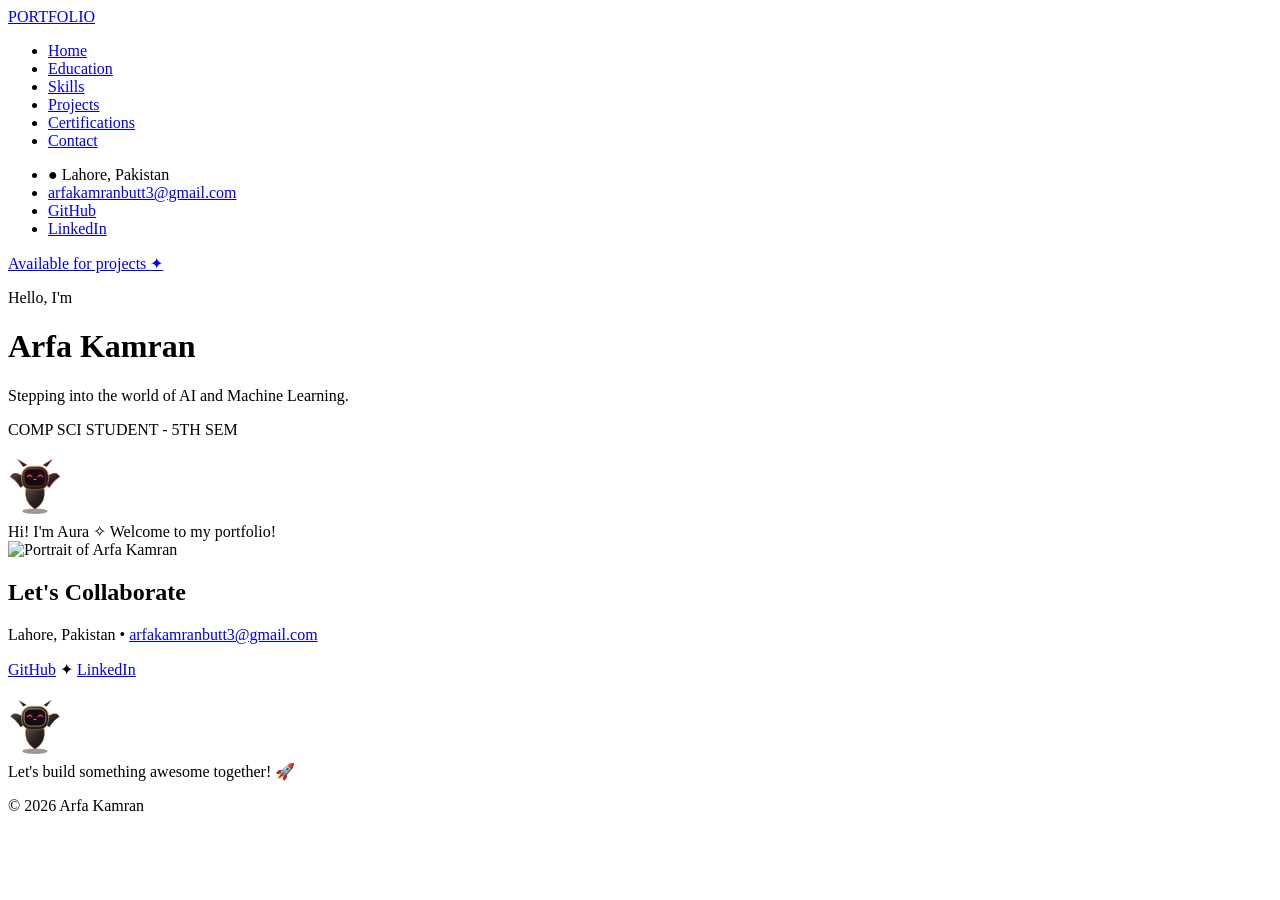
==== index.html @ 4808820e "main about-me page" ====
<!DOCTYPE html>
<html lang="en">
<head>
  <meta charset="UTF-8">
  <meta name="viewport" content="width=device-width, initial-scale=1.0">
  <title>Arfa Kamran | Computer Science Student</title>
  <meta name="description" content="CV website of Arfa Kamran, a BS Computer Science student passionate about software engineering, ML and AI.">
  <link rel="preconnect" href="https://fonts.googleapis.com">
  <link rel="preconnect" href="https://fonts.gstatic.com" crossorigin>
  <link href="https://fonts.googleapis.com/css2?family=Playfair+Display:wght@700;900&family=Barlow+Condensed:wght@400;500;600&family=Barlow:wght@400;500&display=swap" rel="stylesheet">
  <link rel="stylesheet" href="style.css">
</head>
<body>
  <nav class="nav" id="nav">
    <div class="nav__inner">
      <a class="nav__brand" href="index.html">PORTFOLIO</a>
      <ul class="nav__links">
        <li><a href="index.html" class="is-active">Home</a></li>
        <li><a href="education.html">Education</a></li>
        <li><a href="skills.html">Skills</a></li>
        <li><a href="projects.html">Projects</a></li>
        <li><a href="certifications.html">Certifications</a></li>
        <li><a href="contact.html">Contact</a></li>
      </ul>
    </div>
  </nav>

  <main class="page">
    <!-- HERO -->
    <header class="hero panel load-fade-in" id="home">
      <ul class="hero__contact load-slide-left" style="--delay: 100ms;">
        <li><span class="ico">&#9679;</span> Lahore, Pakistan</li>
        <li><a href="mailto:arfakamranbutt3@gmail.com">arfakamranbutt3@gmail.com</a></li>
        <li><a href="https://github.com/arfakamranbutt" target="_blank" rel="noopener">GitHub</a></li>
        <li><a href="https://www.linkedin.com/in/arfa-kamran-147044344/" target="_blank" rel="noopener">LinkedIn</a></li>
      </ul>

      <a class="pill load-slide-right" href="contact.html">Available for projects <span>&#10022;</span></a>

      <div class="hero__text">
        <p class="hero__hello load-slide-left" style="--delay: 200ms;">Hello, I'm</p>
        <h1 class="hero__name load-slide-left" style="--delay: 350ms;">
          <span class="hero__first">Arfa</span>
          <span class="hero__last">Kamran</span>
        </h1>
        <p class="hero__role load-slide-left" style="--delay: 500ms;">Stepping into the world of AI and Machine Learning.</p>
        <p class="hero__tagline load-slide-left" style="--delay: 600ms;">COMP SCI STUDENT - 5TH SEM</p>

        <!-- AURA HERO INLINE COMPANION -->
        <div class="hero__aura load-fade-zoom" style="--delay: 750ms;">
          <div class="aura__svg-wrap">
            <svg class="aura__svg" viewBox="0 0 120 140" width="54" height="63" xmlns="http://www.w3.org/2000/svg">
              <defs>
                <linearGradient id="auraMetal1" x1="0%" y1="0%" x2="100%" y2="100%">
                  <stop offset="0%" stop-color="#5a4d4a" />
                  <stop offset="50%" stop-color="#2a2220" />
                  <stop offset="100%" stop-color="#181312" />
                </linearGradient>
                <linearGradient id="auraGold1" x1="0%" y1="0%" x2="0%" y2="100%">
                  <stop offset="0%" stop-color="#d4af37" />
                  <stop offset="100%" stop-color="#7a5c1e" />
                </linearGradient>
              </defs>
              <ellipse cx="60" cy="125" rx="28" ry="6" fill="rgba(0,0,0,0.4)" class="aura__shadow" />
              <g class="aura__wing aura__wing--left">
                <path d="M 42 55 Q 15 30 5 48 Q 20 58 28 72 Q 38 65 44 60 Z" fill="url(#auraMetal1)" stroke="#a8203a" stroke-width="1.5" />
              </g>
              <g class="aura__wing aura__wing--right">
                <path d="M 78 55 Q 105 30 115 48 Q 100 58 92 72 Q 82 65 76 60 Z" fill="url(#auraMetal1)" stroke="#a8203a" stroke-width="1.5" />
              </g>
              <path d="M 40 75 Q 35 105 60 120 Q 85 105 80 75 Z" fill="url(#auraMetal1)" stroke="#7a5c1e" stroke-width="1.2" />
              <path d="M 38 72 Q 60 82 82 72" fill="none" stroke="url(#auraGold1)" stroke-width="3" stroke-linecap="round" />
              <rect x="30" y="25" width="60" height="52" rx="22" fill="url(#auraMetal1)" stroke="url(#auraGold1)" stroke-width="2" />
              <polygon points="34,26 22,10 42,22" fill="url(#auraMetal1)" stroke="#a8203a" stroke-width="1" />
              <polygon points="86,26 98,10 78,22" fill="url(#auraMetal1)" stroke="#a8203a" stroke-width="1" />
              <rect x="36" y="31" width="48" height="38" rx="14" fill="#120c10" stroke="#a8203a" stroke-width="1.5" />
              <g class="aura__face">
                <path d="M 43 48 Q 48 42 53 48" fill="none" stroke="#ff3b60" stroke-width="3" stroke-linecap="round" />
                <path d="M 67 48 Q 72 42 77 48" fill="none" stroke="#ff3b60" stroke-width="3" stroke-linecap="round" />
                <path d="M 57 54 Q 60 57 63 54" fill="none" stroke="#ff8095" stroke-width="2" stroke-linecap="round" />
              </g>
            </svg>
          </div>
          <div class="hero__aura-bubble">Hi! I'm Aura ✧ Welcome to my portfolio!</div>
        </div>
      </div>

      <div class="hero__photo load-fade-zoom" style="--delay: 250ms;">
        <img src="imgs/pic.jpg" alt="Portrait of Arfa Kamran">
      </div>
    </header>

    <!-- FOOTER -->
    <footer class="footer" id="contact">
      <section class="panel panel--red reveal footer__collaborate">
        <div class="footer__info">
          <h2 class="contact__title">Let's Collaborate</h2>
          <p class="contact__loc">Lahore, Pakistan &bull; <a class="contact__mail" id="emailLink" href="mailto:arfakamranbutt3@gmail.com">arfakamranbutt3@gmail.com</a></p>
          <p class="contact__links">
            <a href="https://github.com/arfakamranbutt" target="_blank" rel="noopener">GitHub</a>
            <span>&#10022;</span>
            <a href="https://www.linkedin.com/in/arfa-kamran-147044344/" target="_blank" rel="noopener">LinkedIn</a>
          </p>
          <p class="contact__note" id="copyNote" aria-live="polite"></p>
        </div>

        <div class="footer__aura">
          <svg class="aura__svg" viewBox="0 0 120 140" width="54" height="63" xmlns="http://www.w3.org/2000/svg">
            <ellipse cx="60" cy="125" rx="28" ry="6" fill="rgba(0,0,0,0.4)" class="aura__shadow" />
            <g class="aura__wing aura__wing--left">
              <path d="M 42 55 Q 15 30 5 48 Q 20 58 28 72 Q 38 65 44 60 Z" fill="url(#auraMetal1)" stroke="#fff" stroke-width="1" />
            </g>
            <g class="aura__wing aura__wing--right">
              <path d="M 78 55 Q 105 30 115 48 Q 100 58 92 72 Q 82 65 76 60 Z" fill="url(#auraMetal1)" stroke="#fff" stroke-width="1" />
            </g>
            <path d="M 40 75 Q 35 105 60 120 Q 85 105 80 75 Z" fill="url(#auraMetal1)" stroke="#7a5c1e" stroke-width="1.2" />
            <rect x="30" y="25" width="60" height="52" rx="22" fill="url(#auraMetal1)" stroke="url(#auraGold1)" stroke-width="2" />
            <polygon points="34,26 22,10 42,22" fill="url(#auraMetal1)" stroke="#fff" stroke-width="1" />
            <polygon points="86,26 98,10 78,22" fill="url(#auraMetal1)" stroke="#fff" stroke-width="1" />
            <rect x="36" y="31" width="48" height="38" rx="14" fill="#120c10" stroke="#fff" stroke-width="1" />
            <g class="aura__face">
              <path d="M 43 48 Q 48 42 53 48" fill="none" stroke="#ff3b60" stroke-width="3" stroke-linecap="round" />
              <path d="M 67 48 Q 72 42 77 48" fill="none" stroke="#ff3b60" stroke-width="3" stroke-linecap="round" />
              <path d="M 57 54 Q 60 57 63 54" fill="none" stroke="#ff8095" stroke-width="2" stroke-linecap="round" />
            </g>
          </svg>
          <div class="footer__aura-bubble">Let's build something awesome together! 🚀</div>
        </div>
      </section>
      
      <p class="footer__credits">&copy; <span id="year">2026</span> Arfa Kamran</p>
    </footer>
  </main>

  <script src="script.js"></script>
</body>
</html>
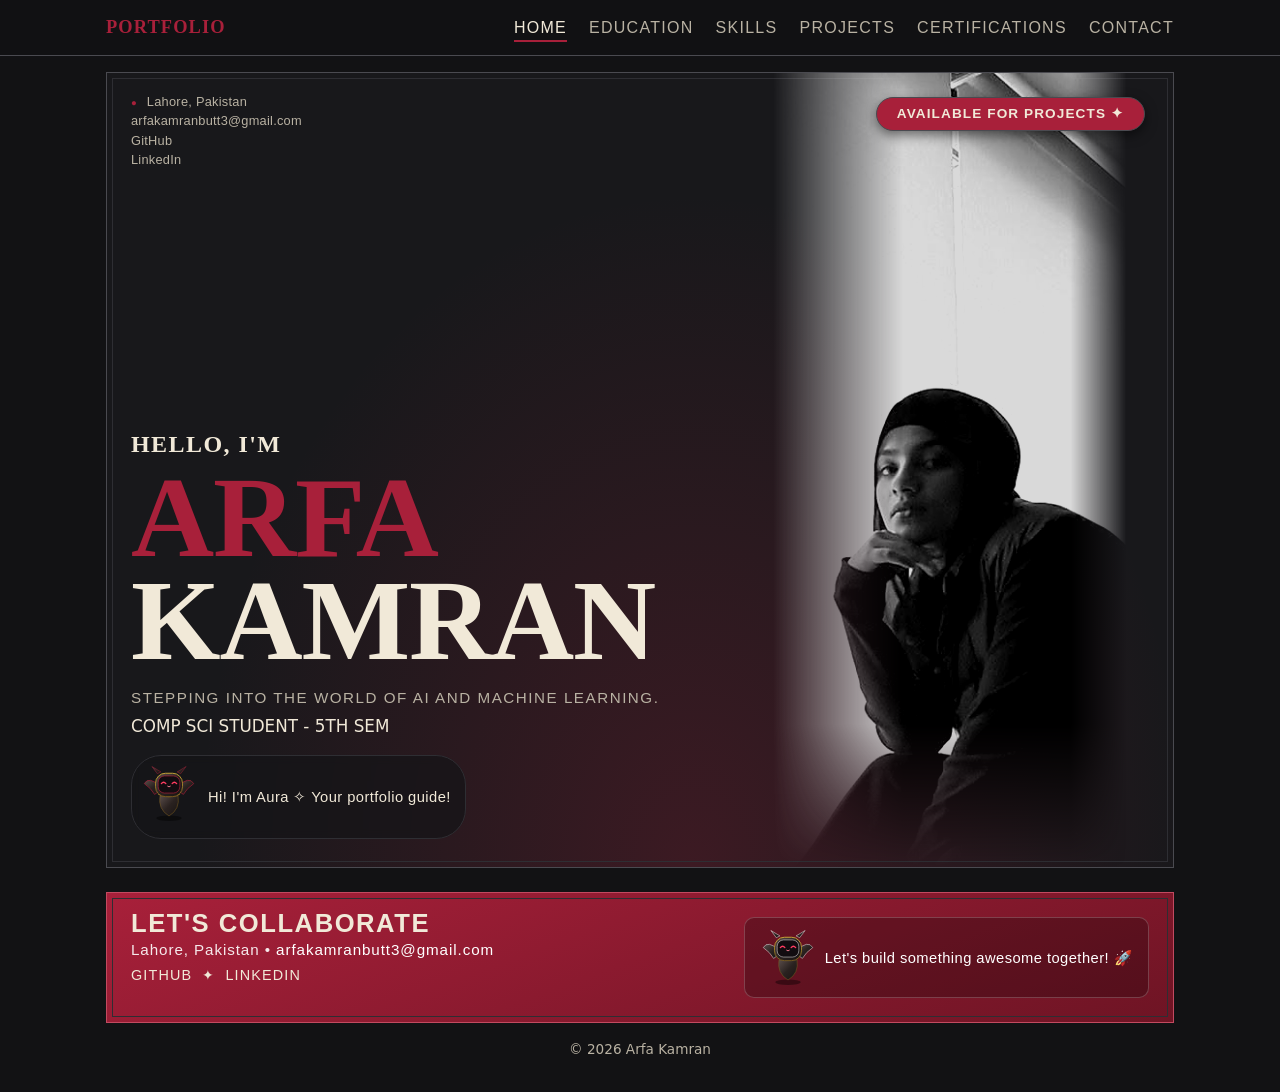
==== commit b37ac79f: "." ====
--- a/index.html
+++ b/index.html
@@ -81,7 +81,7 @@
               </g>
             </svg>
           </div>
-          <div class="hero__aura-bubble">Hi! I'm Aura ✧ Welcome to my portfolio!</div>
+          <div class="hero__aura-bubble">Hi! I'm Aura ✧ Your portfolio guide! </div>
         </div>
       </div>
 
--- a/style.css
+++ b/style.css
@@ -0,0 +1,509 @@
+/* ---------- Theme ---------- */
+:root {
+  --bg: #121214;
+  --panel: #18181b;
+  --card: #202024;
+  --line: #4a4a50;
+  --line-soft: #2e2e33;
+  --red: #a8203a;
+  --red-deep: #6e1424;
+  --cream: #f1e9d8;
+  --muted: #b9b2a3;
+  --display: "Playfair Display", Georgia, serif;
+  --heading: "Barlow Condensed", "Arial Narrow", sans-serif;
+  --body: "Barlow", system-ui, sans-serif;
+  --nav-h: 56px;
+}
+
+*, *::before, *::after { box-sizing: border-box; margin: 0; padding: 0; }
+html { scroll-behavior: smooth; }
+body {
+  background: var(--bg);
+  color: var(--cream);
+  font-family: var(--body);
+  line-height: 1.5;
+  -webkit-font-smoothing: antialiased;
+}
+a { color: inherit; text-decoration: none; }
+ul, ol { list-style: none; }
+img { display: block; max-width: 100%; }
+
+.page { max-width: 1100px; margin: 0 auto; padding: 16px; }
+section, header { scroll-margin-top: calc(var(--nav-h) + 12px); }
+
+/* ---------- Navbar ---------- */
+.nav {
+  position: sticky; top: 0; z-index: 50;
+  height: var(--nav-h);
+  background: rgba(18,18,20,.92);
+  -webkit-backdrop-filter: blur(8px); backdrop-filter: blur(8px);
+  border-bottom: 1px solid var(--line);
+}
+.nav__inner {
+  max-width: 1100px; height: 100%; margin: 0 auto; padding: 0 16px;
+  display: flex; align-items: center; justify-content: space-between; gap: 16px;
+}
+.nav__brand {
+  font-family: var(--display); font-weight: 900; font-size: 1.15rem;
+  letter-spacing: .06em; text-transform: uppercase; color: var(--red);
+  white-space: nowrap;
+}
+.nav__links { display: flex; gap: 22px; }
+.nav__links a {
+  position: relative; padding: 6px 0;
+  font-family: var(--heading); font-size: 1rem; letter-spacing: .08em; text-transform: uppercase;
+  color: var(--muted); transition: color .2s;
+}
+.nav__links a::after {
+  content: ""; position: absolute; left: 0; bottom: 0; height: 2px; width: 0;
+  background: var(--red); transition: width .25s;
+}
+.nav__links a:hover, .nav__links a.is-active { color: var(--cream); }
+.nav__links a:hover::after, .nav__links a.is-active::after { width: 100%; }
+
+/* ---------- Panels ---------- */
+.panel {
+  position: relative;
+  background: var(--panel);
+  border: 1px solid var(--line);
+  padding: 24px;
+}
+.panel::after {
+  content: "";
+  position: absolute;
+  inset: 5px;
+  border: 1px solid var(--line-soft);
+  pointer-events: none;
+}
+.panel__title {
+  font-family: var(--heading);
+  font-weight: 600;
+  font-size: 1.65rem;
+  letter-spacing: .04em;
+  text-transform: uppercase;
+  margin-bottom: 16px;
+}
+.star { color: var(--red); font-size: .9rem; margin-left: 4px; }
+.panel__head { display: flex; justify-content: space-between; align-items: baseline; gap: 12px; flex-wrap: wrap; }
+.panel__link { font-family: var(--heading); font-size: .95rem; letter-spacing: .08em; text-transform: uppercase; color: var(--muted); }
+.panel__link:hover { color: var(--cream); }
+
+/* ---------- Hero ---------- */
+.hero {
+  height: calc(100vh - var(--nav-h) - 48px);
+  height: calc(100svh - var(--nav-h) - 48px);
+  min-height: 520px;
+  overflow: hidden;
+  display: grid;
+  grid-template-columns: 1.25fr .75fr;
+  align-items: end;
+  padding: 0;
+  background:
+    radial-gradient(ellipse at 55% 100%, rgba(168,32,58,.25), transparent 60%),
+    var(--panel);
+}
+.hero__contact {
+  position: absolute; top: 20px; left: 24px; z-index: 3;
+  font-family: var(--heading); font-size: .8rem; letter-spacing: .02em;
+  display: grid; gap: 2px; color: var(--muted); line-height: 1.35;
+}
+.hero__contact a:hover { color: var(--cream); }
+.ico { color: var(--red); font-size: .6rem; margin-right: 6px; }
+
+.pill {
+  position: absolute; top: 24px; right: 28px; z-index: 10;
+  background: var(--red);
+  box-shadow: 0 4px 12px rgba(0, 0, 0, 0.5);
+  border: 1px solid var(--line);
+  border-radius: 999px;
+  padding: 6px 20px;
+  font-family: var(--heading); font-size: .85rem; letter-spacing: .08em; text-transform: uppercase;
+  color: var(--cream);
+  font-weight: 600;
+  transition: transform .25s ease, background-color .2s, border-color .2s;
+}
+.pill span { color: var(--cream); }
+.pill:hover { 
+  border-color: var(--cream); 
+  background-color: var(--red-deep); 
+  transform: translateY(-2px);
+}
+
+.hero__text {
+  position: relative; z-index: 2;
+  padding: 80px 0 28px 24px;
+}
+.hero__hello {
+  font-family: var(--display); font-weight: 700; font-size: 1.5rem;
+  letter-spacing: .06em; text-transform: uppercase; margin-bottom: 4px;
+}
+.hero__name {
+  font-family: var(--display); font-weight: 900; text-transform: uppercase;
+  line-height: .9; letter-spacing: -.01em;
+  font-size: clamp(3.4rem, min(10vw, 16vh), 7.2rem);
+}
+.hero__first { display: block; color: var(--red); }
+.hero__last  { display: block; color: var(--cream); }
+.hero__role {
+  margin-top: 14px;
+  font-family: var(--heading); font-size: .95rem; letter-spacing: .1em; text-transform: uppercase;
+  color: var(--muted);
+}
+.hero__tagline { margin-top: 4px; max-width: 35ch; font-size: 1.05rem; }
+
+/* HERO AURA INLINE BANNER */
+.hero__aura {
+  margin-top: 16px;
+  display: inline-flex;
+  align-items: center;
+  gap: 12px;
+  background: rgba(20, 20, 24, 0.7);
+  border: 1px solid var(--line-soft);
+  padding: 6px 14px 6px 10px;
+  border-radius: 30px;
+  backdrop-filter: blur(4px);
+}
+
+.hero__aura-bubble {
+  font-family: var(--heading);
+  font-size: 0.92rem;
+  letter-spacing: 0.03em;
+  color: var(--cream);
+}
+
+.hero__photo {
+  position: relative; z-index: 1;
+  align-self: stretch;
+  min-height: 420px;
+  overflow: hidden;
+  margin-right: 28px;
+}
+.hero__photo img {
+  position: absolute; inset: 0;
+  width: 100%; height: 100%;
+  object-fit: cover; object-position: 50% 30%;
+  filter: grayscale(1) contrast(1.1) brightness(0.85);
+  -webkit-mask-image: linear-gradient(to right, transparent 0%, #000 35%, #000 80%, transparent 95%),
+                      linear-gradient(to top, transparent 0%, #000 18%);
+  -webkit-mask-composite: source-in;
+          mask-image: linear-gradient(to right, transparent 0%, #000 35%, #000 80%, transparent 95%),
+                      linear-gradient(to top, transparent 0%, #000 18%);
+          mask-composite: intersect;
+}
+
+/* ---------- Timeline ---------- */
+.timeline { position: relative; display: grid; gap: 20px; padding-left: 22px; }
+.timeline::before {
+  content: ""; position: absolute; left: 4px; top: 8px; bottom: 8px;
+  width: 1px; background: var(--line);
+}
+.timeline li { position: relative; display: grid; grid-template-columns: 120px 1fr; gap: 16px; align-items: baseline; }
+.timeline li::before {
+  content: ""; position: absolute; left: -22px; top: 8px;
+  width: 9px; height: 9px; border-radius: 50%;
+  background: var(--panel); border: 2px solid var(--red);
+}
+.timeline__year { font-family: var(--heading); color: var(--muted); font-size: .95rem; letter-spacing: .04em; }
+.timeline strong { font-family: var(--heading); font-weight: 600; font-size: 1.15rem; letter-spacing: .02em; }
+.timeline em { color: var(--muted); font-style: normal; }
+
+/* ---------- Skills ---------- */
+.chips { display: grid; grid-template-columns: repeat(auto-fill, minmax(140px, 1fr)); gap: 10px; }
+.chips li {
+  border: 1px solid var(--line);
+  background: var(--card);
+  padding: 8px 12px;
+  text-align: center;
+  font-family: var(--heading); font-size: 1rem; letter-spacing: .04em;
+  transition: border-color .2s, transform .2s;
+}
+.chips li:hover { border-color: var(--red); transform: translateY(-2px); }
+
+/* ---------- Projects ---------- */
+.cards { display: grid; grid-template-columns: repeat(2, 1fr); gap: 14px; }
+.card {
+  background: var(--card);
+  border: 1px solid var(--line);
+  padding: 18px;
+  display: flex; flex-direction: column; gap: 8px;
+  transition: border-color .2s, transform .2s;
+}
+.card:hover { border-color: var(--red); transform: translateY(-3px); }
+.card h3 { font-family: var(--heading); font-weight: 600; font-size: 1.35rem; letter-spacing: .04em; text-transform: uppercase; }
+.card p { color: var(--muted); font-size: .92rem; }
+.card ul { font-size: .88rem; }
+.card li { padding-left: 14px; position: relative; }
+.card li::before { content: ""; position: absolute; left: 0; top: .6em; width: 5px; height: 5px; background: var(--red); border-radius: 50%; }
+.card a { margin-top: auto; padding-top: 6px; font-family: var(--heading); letter-spacing: .06em; text-transform: uppercase; font-size: .9rem; color: var(--cream); }
+.card a:hover { color: var(--red); }
+
+/* ---------- AURA DASHED BANNER ---------- */
+.aura-banner {
+  margin-top: 16px;
+  background: var(--card);
+  border: 1px dashed var(--line);
+  padding: 12px 16px;
+  display: flex;
+  align-items: center;
+  justify-content: flex-start;
+  gap: 14px;
+  position: relative;
+  cursor: pointer;
+  transition: border-color 0.25s ease, background-color 0.25s ease;
+}
+
+.aura-banner:hover {
+  border-color: var(--red);
+  background-color: #242429;
+}
+
+.aura-banner__svg-wrap {
+  flex-shrink: 0;
+  display: flex;
+  align-items: center;
+  justify-content: center;
+}
+
+.aura-banner__svg-wrap svg, .aura__svg {
+  animation: auraFloat 3.2s ease-in-out infinite;
+}
+
+.aura__wing--left {
+  transform-origin: 42px 55px;
+  animation: wingFlapLeft 1.8s ease-in-out infinite alternate;
+}
+
+.aura__wing--right {
+  transform-origin: 78px 55px;
+  animation: wingFlapRight 1.8s ease-in-out infinite alternate;
+}
+
+.aura__shadow {
+  animation: shadowPulse 3.2s ease-in-out infinite;
+  transform-origin: center;
+}
+
+.aura__lantern {
+  animation: lanternSway 2s ease-in-out infinite alternate;
+  transform-origin: 86px 68px;
+}
+
+.aura-banner__svg-wrap.is-excited svg {
+  animation: auraSpin 0.6s cubic-bezier(0.175, 0.885, 0.32, 1.275);
+}
+
+.aura-banner__dialogue {
+  display: flex;
+  align-items: center;
+  gap: 8px;
+  background: rgba(18, 18, 20, 0.95);
+  border: 1px solid var(--line-soft);
+  padding: 10px 14px;
+  border-radius: 8px;
+  font-family: var(--heading);
+  font-size: 0.95rem;
+  letter-spacing: 0.03em;
+  color: var(--cream);
+  position: relative;
+  flex-grow: 1;
+}
+
+.aura-banner__dialogue::before {
+  content: "";
+  position: absolute;
+  left: -6px;
+  top: 50%;
+  transform: translateY(-50%) rotate(45deg);
+  width: 10px;
+  height: 10px;
+  background: rgba(18, 18, 20, 0.95);
+  border-left: 1px solid var(--line-soft);
+  border-bottom: 1px solid var(--line-soft);
+}
+
+.aura-banner__sparkle {
+  color: var(--red);
+  font-size: 1rem;
+}
+
+.aura-banner__dialogue p {
+  margin: 0;
+  color: var(--muted);
+  transition: color 0.2s ease;
+}
+
+.aura-banner:hover .aura-banner__dialogue p {
+  color: var(--cream);
+}
+
+/* ---------- Certifications ---------- */
+.certs { display: grid; grid-template-columns: 1fr; gap: 10px; }
+.cert {
+  display: flex; flex-direction: column; gap: 2px; text-align: left;
+  background: var(--card); border: 1px solid var(--line);
+  padding: 12px 16px; font-size: .85rem; color: var(--muted);
+  transition: border-color .25s ease;
+}
+.cert:hover { border-color: var(--red); }
+.cert strong { font-family: var(--heading); font-weight: 600; color: var(--cream); font-size: 1.05rem; letter-spacing: .04em; text-transform: uppercase; }
+.cert span { font-size: 0.9rem; color: var(--muted); }
+
+/* ---------- Footer ---------- */
+.footer { 
+  margin-top: 24px; 
+  display: flex; 
+  flex-direction: column; 
+  gap: 12px;
+}
+.panel--red { 
+  background: linear-gradient(160deg, var(--red), var(--red-deep)); 
+  border-color: #c24a60; 
+  padding: 18px 24px;
+}
+.footer__collaborate {
+  display: flex;
+  align-items: center;
+  justify-content: space-between;
+  gap: 20px;
+}
+
+.footer__info {
+  display: flex;
+  flex-direction: column;
+  gap: 2px;
+  text-align: left;
+}
+
+.contact__title { 
+  font-family: var(--heading); 
+  font-weight: 600; 
+  font-size: 1.6rem; 
+  letter-spacing: .06em; 
+  text-transform: uppercase; 
+  line-height: 1;
+}
+.contact__loc { 
+  font-family: var(--heading); 
+  letter-spacing: .06em; 
+  font-size: .95rem; 
+  color: rgba(255, 255, 255, 0.9);
+}
+.contact__mail { 
+  display: inline-block; 
+  word-break: break-all; 
+  border-bottom: 1px stroke rgba(255,255,255,.5); 
+  color: #fff;
+}
+.contact__mail:hover { text-decoration: underline; }
+.contact__links { 
+  margin-top: 2px; 
+  font-family: var(--heading); 
+  letter-spacing: .08em; 
+  text-transform: uppercase; 
+  display: flex; 
+  gap: 10px; 
+  font-size: 0.9rem;
+}
+.contact__links a:hover { text-decoration: underline; }
+.contact__note { min-height: 1.2em; font-size: .8rem; opacity: .9; }
+
+/* FOOTER AURA WRAPPER */
+.footer__aura {
+  display: flex;
+  align-items: center;
+  gap: 10px;
+  background: rgba(0, 0, 0, 0.25);
+  border: 1px solid rgba(255, 255, 255, 0.2);
+  padding: 8px 16px;
+  border-radius: 10px;
+}
+
+.footer__aura-bubble {
+  font-family: var(--heading);
+  font-size: 0.92rem;
+  letter-spacing: 0.03em;
+  color: #fff;
+  white-space: nowrap;
+}
+
+.footer__credits { text-align: center; color: var(--muted); font-size: .85rem; padding: 4px 0 16px; }
+
+/* ---------- Keyframes ---------- */
+@keyframes fadeInUp { from { opacity: 0; transform: translateY(30px); } to { opacity: 1; transform: translateY(0); } }
+@keyframes slideInLeft { from { opacity: 0; transform: translateX(-40px); } to { opacity: 1; transform: translateX(0); } }
+@keyframes slideInRight { from { opacity: 0; transform: translateX(45px); } to { opacity: 1; transform: translateX(0); } }
+@keyframes fadeZoomIn { from { opacity: 0; transform: scale(0.95); } to { opacity: 1; transform: scale(1); } }
+
+.load-fade-in { opacity: 0; animation: fadeInUp 0.9s cubic-bezier(0.2, 0.8, 0.2, 1) forwards; }
+.load-slide-left { opacity: 0; animation: slideInLeft 0.85s cubic-bezier(0.16, 1, 0.3, 1) forwards; animation-delay: var(--delay, 0ms); }
+.load-slide-right { opacity: 0; animation: slideInRight 0.85s cubic-bezier(0.16, 1, 0.3, 1) forwards; animation-delay: var(--delay, 0ms); }
+.load-fade-zoom { opacity: 0; animation: fadeZoomIn 1s cubic-bezier(0.16, 1, 0.3, 1) forwards; animation-delay: var(--delay, 0ms); }
+
+.reveal { opacity: 0; transform: translateY(40px); transition: opacity .8s ease, transform .8s ease; }
+.reveal.is-visible { opacity: 1; transform: none; }
+
+@keyframes auraFloat {
+  0%, 100% { transform: translateY(0); }
+  50% { transform: translateY(-5px); }
+}
+
+@keyframes wingFlapLeft {
+  0% { transform: rotate(0deg); }
+  100% { transform: rotate(-20deg) scaleY(0.88); }
+}
+
+@keyframes wingFlapRight {
+  0% { transform: rotate(0deg); }
+  100% { transform: rotate(20deg) scaleY(0.88); }
+}
+
+@keyframes shadowPulse {
+  0%, 100% { transform: scale(1); opacity: 0.4; }
+  50% { transform: scale(0.7); opacity: 0.2; }
+}
+
+@keyframes lanternSway {
+  0% { transform: rotate(-8deg); }
+  100% { transform: rotate(10deg); }
+}
+
+@keyframes auraSpin {
+  0% { transform: scale(1) rotate(0deg); }
+  50% { transform: scale(1.2) rotate(180deg); }
+  100% { transform: scale(1) rotate(360deg); }
+}
+
+/* Responsive Overrides */
+@media (max-width: 860px) {
+  .hero { height: auto; min-height: 0; grid-template-columns: 1fr; }
+  .hero__text { padding: 120px 24px 28px; }
+  .hero__photo { min-height: 360px; margin-right: 0; }
+  .cards { grid-template-columns: 1fr; }
+  .footer__collaborate {
+    flex-direction: column;
+    text-align: center;
+    align-items: center;
+  }
+  .footer__info {
+    align-items: center;
+    text-align: center;
+  }
+}
+
+@media (max-width: 560px) {
+  .nav__brand { display: none; }
+  .nav__inner { padding: 0 10px; }
+  .nav__links { width: 100%; justify-content: space-between; gap: 6px; }
+  .nav__links a { font-size: .75rem; letter-spacing: .03em; }
+  .page { padding: 10px; }
+  .panel { padding: 20px; }
+  .timeline li { grid-template-columns: 1fr; gap: 2px; }
+  .pill { display: none; }
+  .aura-banner {
+    flex-direction: column;
+    text-align: center;
+  }
+  .aura-banner__dialogue::before {
+    display: none;
+  }
+}
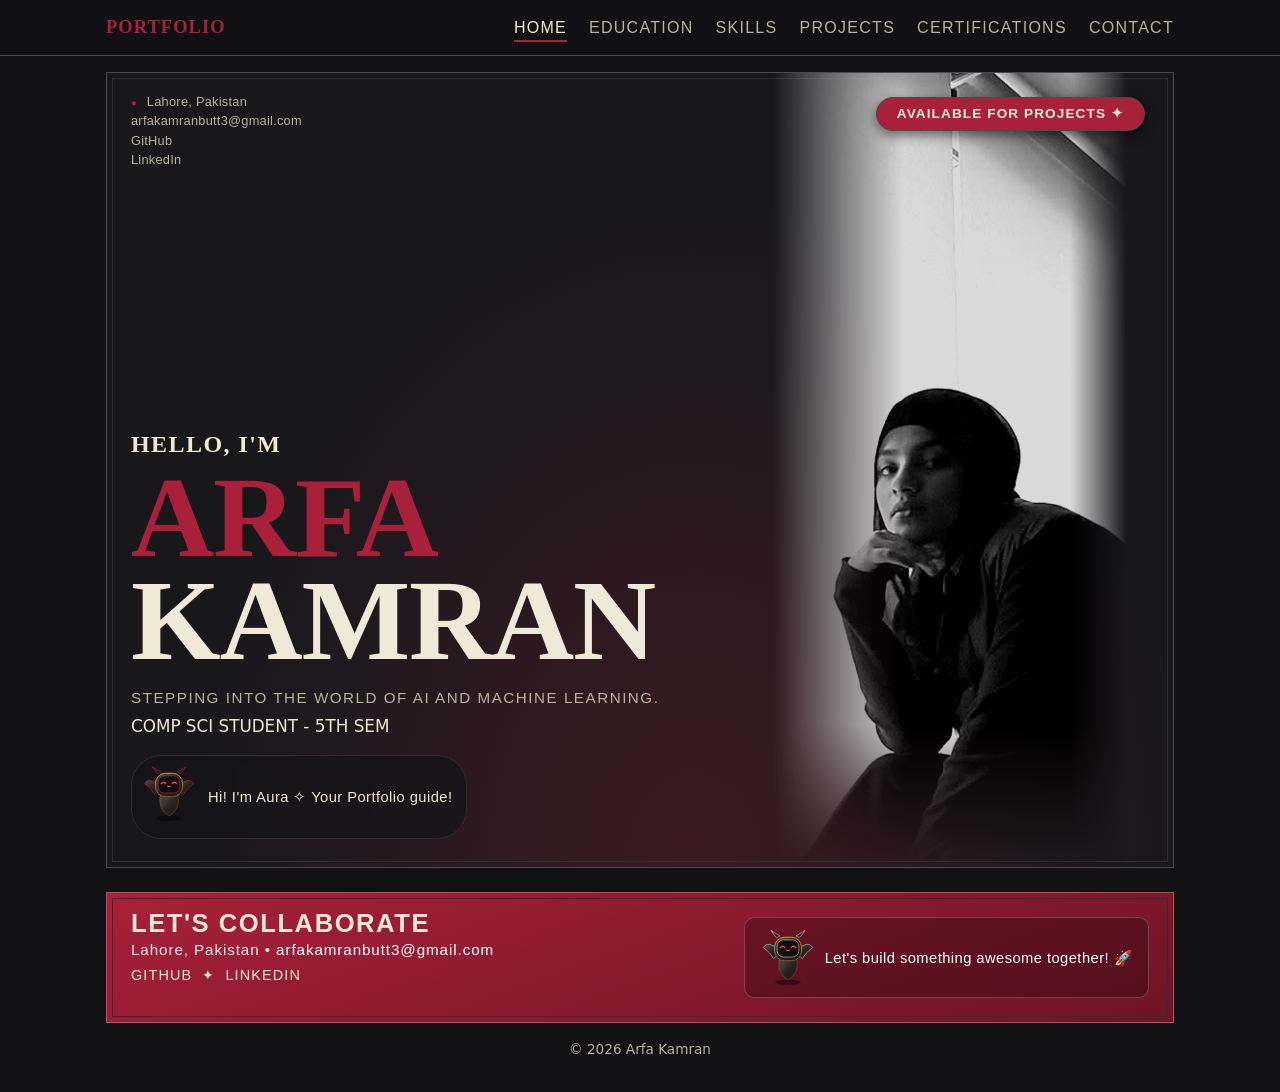
==== commit d2d9bd41: "." ====
--- a/index.html
+++ b/index.html
@@ -81,7 +81,7 @@
               </g>
             </svg>
           </div>
-          <div class="hero__aura-bubble">Hi! I'm Aura ✧ Your portfolio guide! </div>
+          <div class="hero__aura-bubble">Hi! I'm Aura ✧ Your Portfolio guide!</div>
         </div>
       </div>
 
